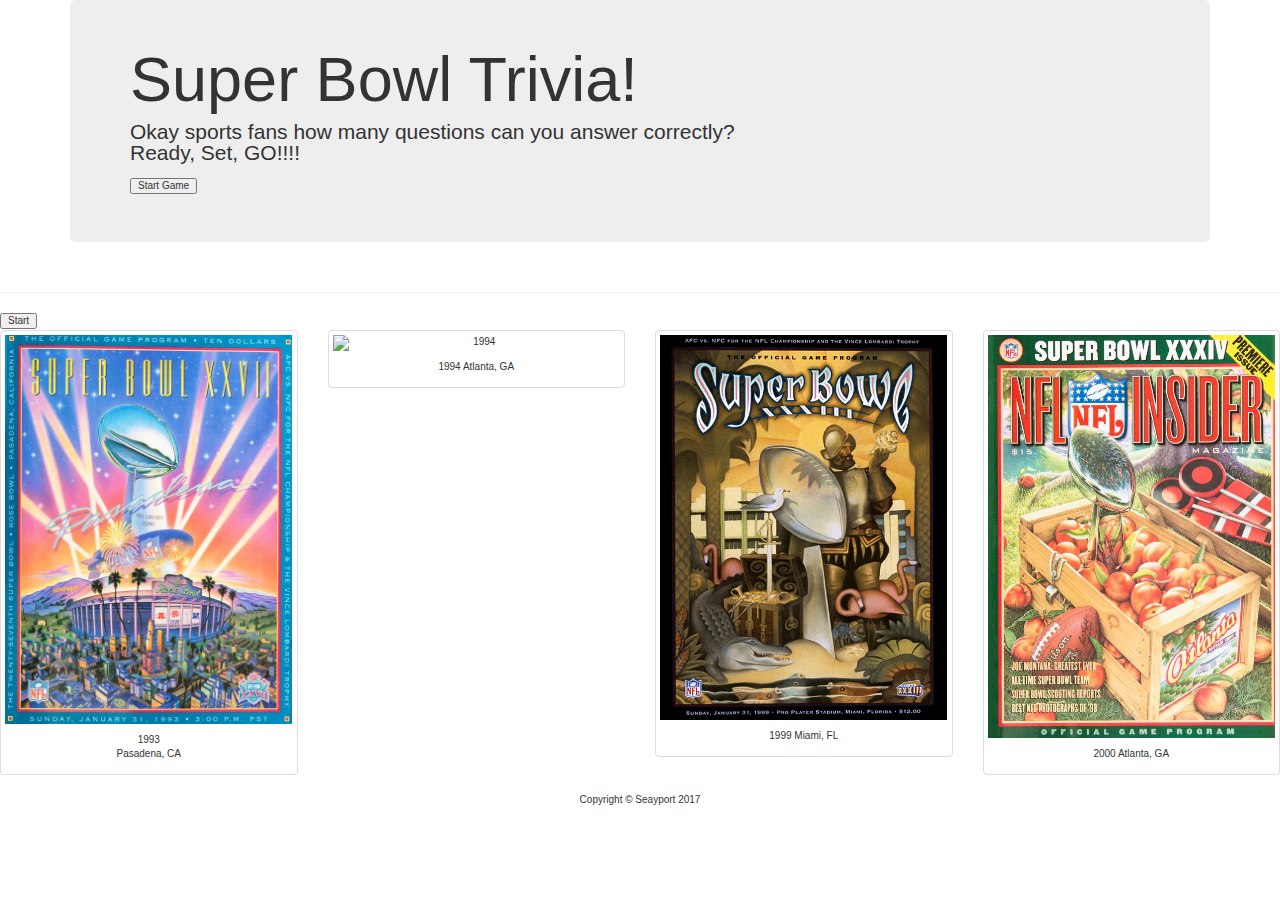
==== start.html @ b89cee52 "added new js" ====
<!-- Homework Five Advanced Timer -->
<!DOCTYPE html>
<html lang="en-us">

<head>
  <script src="https://ajax.aspnetcdn.com/ajax/jQuery/jquery-3.1.1.min.js"></script>
    <script src= "assets/javascript/timer.js" ></script>
   
    <meta charset="UTF-8">
    <meta name="viewport" content="width=device-width, initial-scale=1.0">
    <title>Super Bowl Trivia Game</title>
    <link rel="stylesheet" href="https://maxcdn.bootstrapcdn.com/bootstrap/3.3.7/css/bootstrap.min.css">
    <link rel="stylesheet" type="text/css" href="assets/css/timergame.css">
    <link rel="stylesheet" type="text/css" href="assets/css/reset.css">
    <link rel="stylesheet" type="text/css" href="assets/css/stickyfooter.css"> 
</head>
  <body>
    <!--//Main container-Bootstrap-->
    <div class="container">
        <div id= "startScreen">
        <!-- Jumbotron Header -->
        <header class="jumbotron hero-spacer">
            <h1>Super Bowl Trivia!</h1>
            <br>
            <p>Okay sports fans how many questions can you answer correctly?<br>
            Ready, Set, GO!!!!</p>

            
        <button onclick="startGame()">Start Game
            </button>
        </div>  
    </div>         
        </header>
        <hr>
<input id="StartButton" type="button" value="Start" class="button1"/>
        <!-- Title -->
        <div class="row">
            <div class="col-lg-12">
               
            </div>
        </div>
        <!-- /.row -->

        <!-- Page Features -->
        <div class="row text-center">
            <div class="col-md-3 col-sm-6 hero-feature">
                <div class="thumbnail">
                    <img src="assets/images/SuperBowl_1993.jpg" alt="1993">
                    <div class="caption">
                        <h2>1993</h2>
                        <p>Pasadena, CA</p>
                    </div>
                </div>
            </div>

            <div class="col-md-3 col-sm-6 hero-feature">
                <div class="thumbnail">
                    <img src="assets/images/Superbowl_1994.jpg" alt="1994">
                    <div class="caption">
                        <h2>1994 Atlanta, GA</h2>   
                    </div>
                </div>
            </div>

            <div class="col-md-3 col-sm-6 hero-feature">
                <div class="thumbnail">
                    <img src="assets/images/SuperBowl_1999.png" alt="1999">
                    <div class="caption">
                        <h2>1999 Miami, FL</h2>
                    </div>
                </div>
            </div>

            <div class="col-md-3 col-sm-6 hero-feature">
                <div class="thumbnail">
                    <img src="assets/images/SB_2000.jpg" alt="2000">
                    <div class="caption">
                        <h2>2000 Atlanta, GA</h2>
                    </div>
                </div>
            </div>
        <!-- /.row -->

        <hr>

        <!-- Footer -->
        <footer>
            <div class="row">
                <div class="col-lg-12">
                    <p>Copyright &copy; Seayport 2017</p>
                </div>
            </div>
        </footer>

    <!-- /.container -->

    <!-- jQuery -->
    

    <!-- Bootstrap Core JavaScript -->
    <script src="https://maxcdn.bootstrapcdn.com/bootstrap/3.3.7/js/bootstrap.min.js"</script>

<!--End of inserted Bootstrap--> 
      <!-- Script -->
<script type="text/javascript" src="sortArray.js"></script>
<script src="https://ajax.aspnetcdn.com/ajax/jQuery/jquery-3.1.1.min.js"></script>
</body>

</html>
---- assets/css/timergame.css ----
timergame.css
---- assets/css/stickyfooter.css ----
html {
  position: relative;
  min-height: 100%;
}
body {
  /* Margin bottom by footer height */
  margin-bottom: 60px;
}
.footer {
  position: absolute;
  bottom: 0;
  width: 100%;
  /* Set the fixed height of the footer here */
  height: 60px;
  background-color: #999;
  border-top: 5px solid #4aaaa5;
}
.footer p{
    color: #fff;
    text-align: center;
}
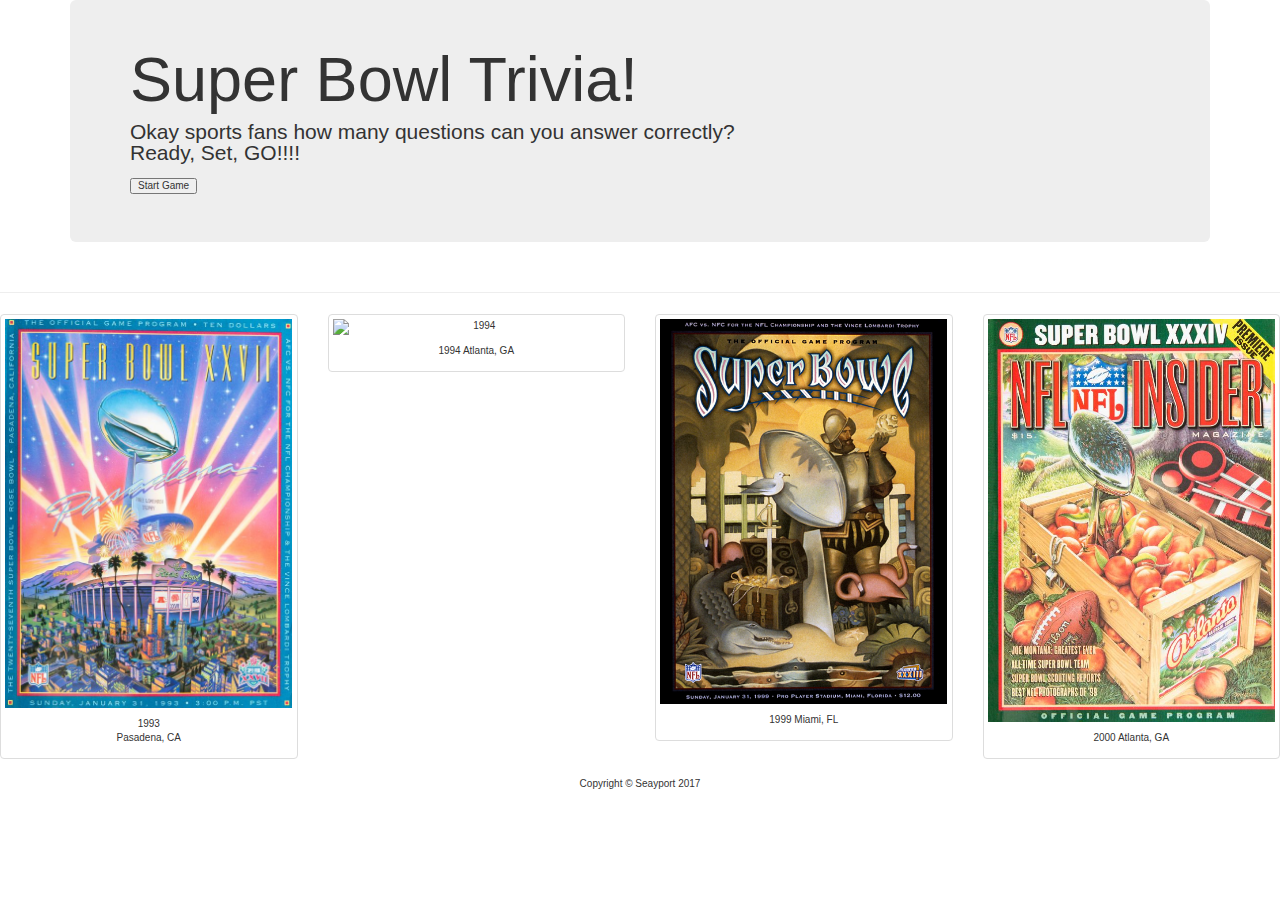
==== commit cd15da19: "trouble linking pages together and showing correct answer" ====
--- a/start.html
+++ b/start.html
@@ -32,7 +32,7 @@
     </div>         
         </header>
         <hr>
-<input id="StartButton" type="button" value="Start" class="button1"/>
+
         <!-- Title -->
         <div class="row">
             <div class="col-lg-12">
@@ -80,9 +80,7 @@
                 </div>
             </div>
         <!-- /.row -->
-
         <hr>
-
         <!-- Footer -->
         <footer>
             <div class="row">
@@ -91,17 +89,12 @@
                 </div>
             </div>
         </footer>
-
     <!-- /.container -->
-
     <!-- jQuery -->
-    
-
-    <!-- Bootstrap Core JavaScript -->
-    <script src="https://maxcdn.bootstrapcdn.com/bootstrap/3.3.7/js/bootstrap.min.js"</script>
-
-<!--End of inserted Bootstrap--> 
+        <!-- Bootstrap Core JavaScript -->
+  <script src="https://maxcdn.bootstrapcdn.com/bootstrap/3.3.7/js/bootstrap.min.js"</script>
       <!-- Script -->
+<script src= "assets/javascript/timer.js" ></script>
 <script type="text/javascript" src="sortArray.js"></script>
 <script src="https://ajax.aspnetcdn.com/ajax/jQuery/jquery-3.1.1.min.js"></script>
 </body>
